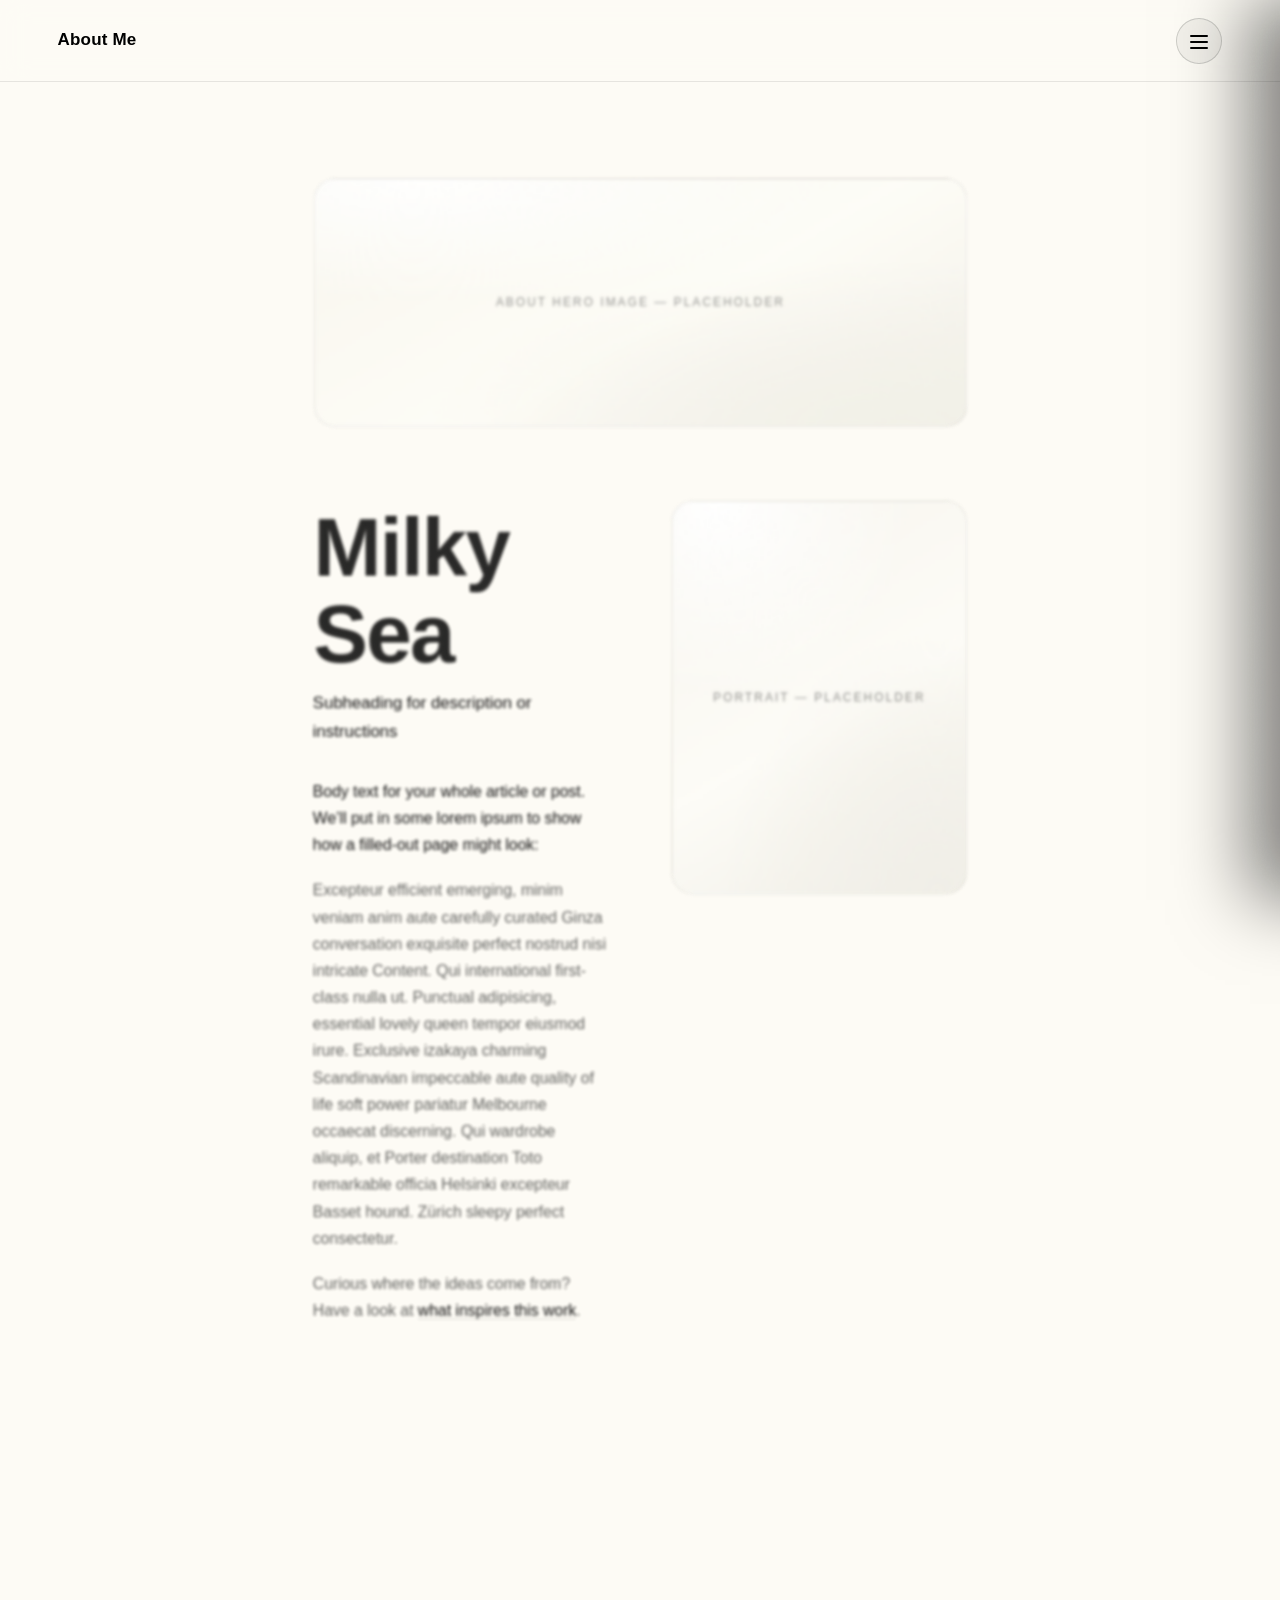
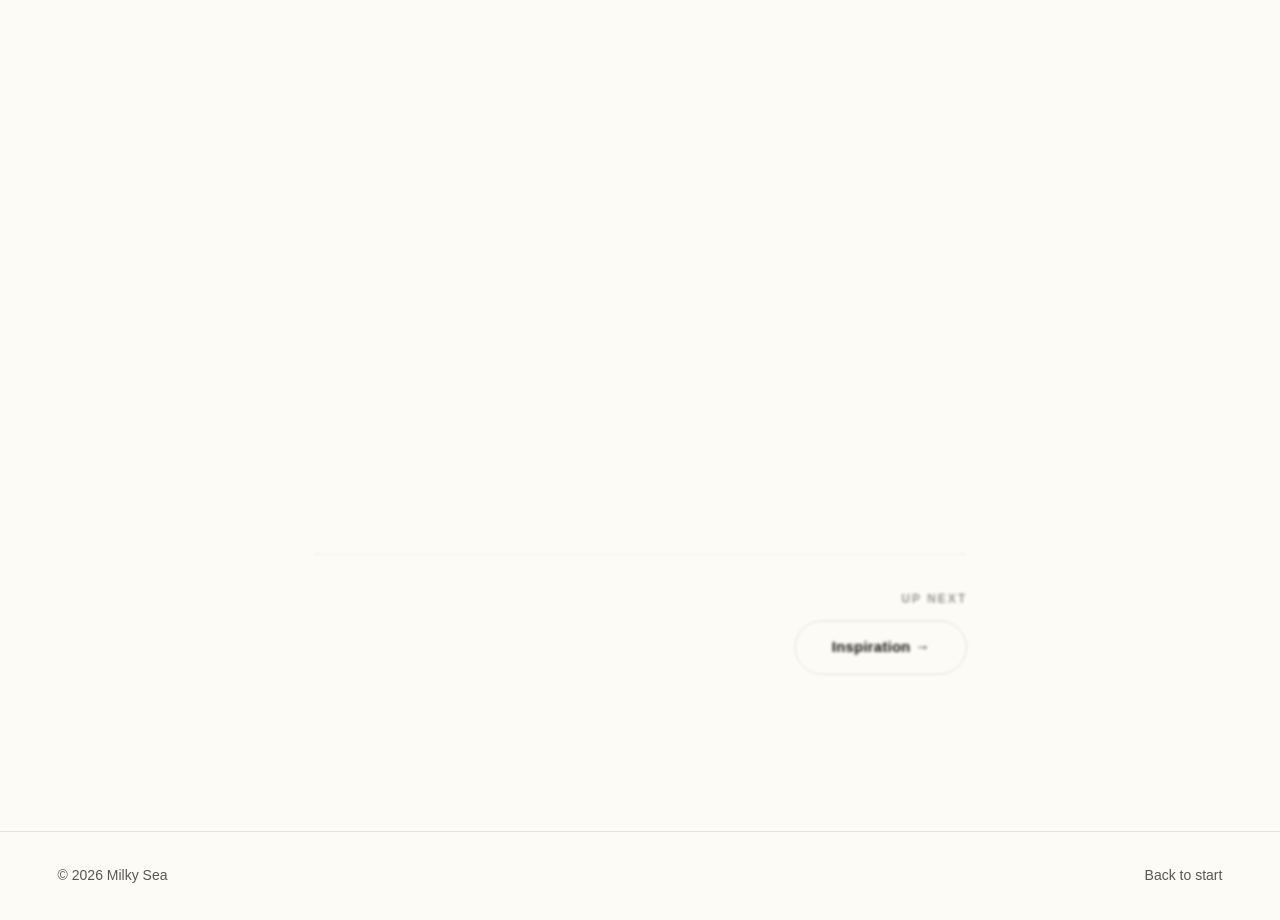
==== index.html @ 69e0cdc8 "Initial Commit" ====
<!DOCTYPE html>
<html lang="en">
<head>
<meta charset="UTF-8">
<meta name="viewport" content="width=device-width, initial-scale=1.0">
<title>Portfolio — Milky Sea</title>
<meta name="description" content="Portfolio of Milky Sea — work excerpts, projects and inspirations.">
<link rel="preconnect" href="https://api.fontshare.com">
<link href="https://api.fontshare.com/v2/css?f[]=neco@400,500,700&f[]=satoshi@400,500,700&display=swap" rel="stylesheet">
<link rel="stylesheet" href="style.css">
<script>
  if (sessionStorage.getItem('diveArrival')) {
    document.documentElement.classList.add('dive-arrival');
  } else if (sessionStorage.getItem('pageTransition')) {
    document.documentElement.classList.add('page-transition');
  }
</script>
</head>
<body class="is-landing">
<a class="skip-link" href="#main">Skip to content</a>

<div class="page-veil" id="page-veil" aria-hidden="true"></div>

<header class="site-nav site-nav--landing">
  <a class="page-title" href="index.html">Portfolio</a>
  <button class="burger" type="button" aria-label="Open menu" aria-haspopup="true" aria-expanded="false" aria-controls="site-menu">
    <span></span><span></span><span></span>
  </button>
</header>

<div class="menu-overlay" data-menu-overlay></div>

<aside class="menu-drawer" id="site-menu" data-menu-drawer aria-hidden="true">
  <div class="menu-drawer-head">
    <span class="page-title">Menu</span>
    <button class="menu-close" type="button" data-menu-close aria-label="Close menu">
      <span></span><span></span>
    </button>
  </div>
  <nav class="menu-drawer-links" aria-label="Site pages">
    <a href="index.html" aria-current="page">Home</a>
    <a href="about.html">About Me</a>
    <a href="inspirations.html">Inspiration</a>
    <a href="my-work.html">My Work</a>
    <a href="ongoing-work.html">Ongoing Projects</a>
    <a href="current-projects.html">Current Projects</a>
  </nav>
  <div class="menu-drawer-foot">
    <a href="mailto:hello@example.com">hello@example.com</a>
  </div>
</aside>

<main id="main">
  <div class="landing-stage" id="landing-stage">
    <div class="landing-media" id="landing-media">
      <canvas class="hero-ripple-canvas" data-ripple-canvas aria-hidden="true"></canvas>
    </div>
    <div class="landing-scrim"></div>

    <div class="landing-content" id="landing-copy">
      <h1 class="hero-title">Milky Sea</h1>
    </div>

    <button type="button" class="scroll-prompt" id="scroll-prompt" data-target="about.html">
      <span class="scroll-prompt-arrow" aria-hidden="true">
        <svg viewBox="0 0 24 24" width="18" height="18" fill="none" stroke="currentColor" stroke-width="1.6" stroke-linecap="round" stroke-linejoin="round"><path d="M12 4v14M6 13l6 6 6-6"/></svg>
      </span>
      <span class="scroll-prompt-label">Scroll to enter</span>
      <span class="ripple-layer" aria-hidden="true"></span>
    </button>
  </div>

  <div class="landing-scroll-spacer" id="landing-scroll-spacer" aria-hidden="true"></div>

  <noscript>
    <p style="text-align:center;padding:3rem 1.5rem;color:var(--text);">
      <a href="about.html" style="color:var(--text);text-decoration:underline;">Enter the site</a>
    </p>
  </noscript>
</main>

<div class="dive-zoom" id="dive-zoom" aria-hidden="true"></div>

<script src="script.js"></script>
</body>
</html>
---- style.css ----
/* ============================================================
   JANA SCHLINKE — PORTFOLIO
   Image-first, minimalist, chrome-light. Black type throughout.
   Fonts: Neco (display) · Satoshi (body)
   ============================================================ */

:root {
  --bg: #fdfbf5;              /* page background — milk white */
  --surface: rgba(0,0,0,.045);
  --line: rgba(0,0,0,.16);
  --line-soft: rgba(0,0,0,.09);
  --text: #000000;
  --muted: rgba(0,0,0,.66);
  --faint: rgba(0,0,0,.45);
  --overlay: rgba(0,0,0,.7);  /* menu backdrop dim */
  --hero-solid: #fdfbf5;      /* base fill behind the landing water canvas — matches the milk-white page background */
  --panel-grad:
      radial-gradient(120% 90% at 15% 0%, #ffffff 0%, transparent 55%),
      radial-gradient(120% 110% at 90% 100%, #f1efe7 0%, transparent 60%),
      linear-gradient(150deg, #f7f5ee 0%, #fdfcf7 55%, #f1efe7 100%);
  --font-display: "Neco", sans-serif;
  --font-body: "Satoshi", sans-serif;

  /* ---- text SIZE options (px) ----
     headings/hero use a min/max pair so they still scale fluidly
     with viewport width between those bounds */
  --text-base: 16px;
  --size-h1-min: 42px;  --size-h1-max: 83px;
  --size-h2-min: 30px;  --size-h2-max: 51px;
  --size-h3-min: 22px;  --size-h3-max: 32px;
  --size-hero-title-min: 64px; --size-hero-title-max: 115px;
  --size-sub: 17px;
  --size-nav-title: 17px;
  --size-menu-link-min: 22px; --size-menu-link-max: 27px;
  --size-menu-foot: 14px;
  --size-panel-label: 12px;
  --size-btn: 15px;
  --size-pill: 13px;
  --size-scroll-label: 11px;
  --size-field-label: 14px;
  --size-field-input: 15px;
  --size-journey-label: 12px;
  --size-footer: 14px;
  --size-skip-link: 14px;

  /* ---- text WEIGHT options ---- */
  --weight-body: 400;
  --weight-medium: 600;
  --weight-bold: 700;
  --weight-heavy: 800;

  --h1-size: clamp(var(--size-h1-min), 7vw, var(--size-h1-max));
  --h2-size: clamp(var(--size-h2-min), 4.5vw, var(--size-h2-max));
  --h3-size: clamp(var(--size-h3-min), 3vw, var(--size-h3-max));
  --hero-title-size: clamp(var(--size-hero-title-min), 10vw, var(--size-hero-title-max));
  --radius: 22px;
  --gutter: clamp(1.25rem, 4.5vw, 4.5rem);
  --ease-apple: cubic-bezier(.16,1,.3,1);   /* Apple-style deceleration */
}

* { margin: 0; padding: 0; box-sizing: border-box; }

html { scroll-behavior: smooth; }

body {
  display: flex;
  flex-direction: column;
  min-height: 100svh;
  background: var(--bg);
  color: var(--text);
  font-family: var(--font-body);
  font-size: var(--text-base);
  font-weight: var(--weight-body);
  line-height: 1.7;
  -webkit-font-smoothing: antialiased;
  overflow-x: hidden;   /* keeps the dive-arrival scale-in from flashing a scrollbar */
}

/* pushes .site-footer to the bottom of the viewport when the page's
   own content is shorter than the screen, and simply sits right
   after it otherwise — no dead scroll space either way */
body > main {
  flex: 1 0 auto;
}
body > .site-footer {
  flex-shrink: 0;
}

body.no-scroll { overflow: hidden; height: 100%; }

/* ---------- film grain ---------- */
/* a faint, flickering noise layer over the whole page — keeps flat
   surfaces from looking banded, adds a bit of tactile,
   almost-printed texture. Fully decorative. */
body::after {
  content: "";
  position: fixed;
  inset: -10%;
  z-index: 5000;
  pointer-events: none;
  opacity: .035;
  mix-blend-mode: overlay;
  background-image: url("data:image/svg+xml;utf8,<svg xmlns='http://www.w3.org/2000/svg' width='160' height='160'><filter id='n'><feTurbulence type='fractalNoise' baseFrequency='0.9' numOctaves='2' stitchTiles='stitch'/></filter><rect width='100%25' height='100%25' filter='url(%23n)'/></svg>");
  background-size: 180px 180px;
  animation: grain-shift 1.2s steps(1) infinite;
}

@keyframes grain-shift {
  0%   { transform: translate(0, 0); }
  10%  { transform: translate(-2%, -4%); }
  20%  { transform: translate(3%, 2%); }
  30%  { transform: translate(-4%, 1%); }
  40%  { transform: translate(2%, -3%); }
  50%  { transform: translate(-1%, 4%); }
  60%  { transform: translate(4%, -1%); }
  70%  { transform: translate(-3%, 3%); }
  80%  { transform: translate(1%, -2%); }
  90%  { transform: translate(-2%, -1%); }
  100% { transform: translate(0, 0); }
}

::selection { background: var(--text); color: var(--bg); }

a { color: inherit; text-decoration: none; }
img { max-width: 100%; display: block; }

a:focus-visible, button:focus-visible,
input:focus-visible, textarea:focus-visible {
  outline: 2px solid var(--text);
  outline-offset: 3px;
  border-radius: 4px;
}

/* ---------- skip link ---------- */
.skip-link {
  position: absolute; left: -999px; top: 0; z-index: 200;
  background: var(--text); color: var(--bg);
  padding: .5rem 1rem; font-size: var(--size-skip-link);
}
.skip-link:focus { left: 0; }

/* ---------- typography ---------- */
h1, h2 {
  font-family: var(--font-display);
  font-weight: var(--weight-heavy);
  letter-spacing: -.02em;
  line-height: 1.06;
  color: var(--text);
}
h1 { font-size: var(--h1-size); }
h2 { font-size: var(--h2-size); }
h3 {
  font-family: var(--font-display);
  font-size: var(--h3-size);
  font-weight: var(--weight-heavy);
  letter-spacing: -.01em;
  color: var(--text);
}

/* headline accent — plain white, no gradient, per design direction */
.chrome {
  color: var(--text);
}

p { color: var(--muted); max-width: 62ch; }
p + p { margin-top: 1.2rem; }

.sub {
  color: var(--text);
  font-size: var(--size-sub);
  margin-top: 1rem;
}

/* ---------- layout ---------- */
.wrap { max-width: min(94vw, 1900px); margin: 0px 250px; padding: 0 var(--gutter); }
.narrow { max-width: 900px; margin: 0 auto; }
.section { padding: clamp(2.5rem, 6vw, 5rem) 0; }
.center { text-align: center; }
.center p { margin-left: auto; margin-right: auto; }

/* ============================================================
   TOP BAR + BURGER + SLIDE-OUT MENU (YouTube-style)
   ============================================================ */

.site-nav {
  position: sticky; top: 0; z-index: 50;
  display: flex; align-items: center; justify-content: space-between;
  gap: 1.5rem;
  padding: 1.1rem var(--gutter);
  background: color-mix(in srgb, var(--bg) 78%, transparent);
  backdrop-filter: blur(14px);
  border-bottom: 1px solid var(--line-soft);
}

.page-title {
  font-family: var(--font-display);
  font-weight: var(--weight-bold);
  font-size: var(--size-nav-title);
  letter-spacing: .01em;
  color: var(--text);
  white-space: nowrap;
}

/* burger button — three bars morphing to a cross when open */
.burger {
  position: relative;
  width: 46px; height: 46px;
  border-radius: 999px;
  border: 1px solid var(--line);
  background: var(--surface);
  cursor: pointer;
  flex-shrink: 0;
  z-index: 90;
}
.burger span {
  position: absolute; left: 13px; right: 13px; height: 2px;
  background: var(--text); border-radius: 2px;
  transition: transform .3s ease, opacity .2s ease;
}
.burger span:nth-child(1) { top: 16px; }
.burger span:nth-child(2) { top: 22px; }
.burger span:nth-child(3) { top: 28px; }
.burger[aria-expanded="true"] span:nth-child(1) { transform: translateY(6px) rotate(45deg); }
.burger[aria-expanded="true"] span:nth-child(2) { opacity: 0; }
.burger[aria-expanded="true"] span:nth-child(3) { transform: translateY(-6px) rotate(-45deg); }
.burger:hover { border-color: var(--text); }

/* dimmed backdrop behind the drawer */
.menu-overlay {
  position: fixed; inset: 0;
  background: var(--overlay);
  opacity: 0;
  pointer-events: none;
  transition: opacity .35s ease;
  z-index: 60;
}
.menu-overlay.is-open { opacity: 1; pointer-events: auto; }

/* slide-out drawer, right-hand side, YouTube-style panel */
.menu-drawer {
  position: fixed; top: 0; right: 0; height: 100dvh;
  width: min(430px, 88vw);
  background: #f6f3ea;
  border-left: 1px solid var(--line);
  z-index: 70;
  display: flex; flex-direction: column;
  padding: 1.5rem 1.6rem 2rem;
  overflow-y: auto;
  transform: translateX(100%);
  transition: transform .45s cubic-bezier(.65,0,.35,1);
  box-shadow: -30px 0 70px rgba(0,0,0,.5);
}
.menu-drawer.is-open { transform: translateX(0); }

.menu-drawer-head {
  display: flex; align-items: center; justify-content: space-between;
  margin-bottom: 2.6rem;
}

.menu-close {
  position: relative;
  width: 40px; height: 40px;
  border-radius: 999px;
  border: 1px solid var(--line);
  background: transparent;
  cursor: pointer;
}
.menu-close span {
  position: absolute; left: 10px; right: 10px; top: 19px; height: 2px;
  background: var(--text);
}
.menu-close span:nth-child(1) { transform: rotate(45deg); }
.menu-close span:nth-child(2) { transform: rotate(-45deg); }
.menu-close:hover { border-color: var(--text); }

.menu-drawer-links { display: flex; flex-direction: column; }
.menu-drawer-links a {
  font-family: var(--font-display);
  font-size: clamp(var(--size-menu-link-min), 4vw, var(--size-menu-link-max));
  font-weight: var(--weight-bold);
  color: var(--text);
  opacity: .5;
  padding: .8rem .1rem;
  border-bottom: 1px solid var(--line-soft);
  transition: opacity .2s ease, padding-left .2s ease;
}
.menu-drawer-links a:hover { opacity: 1; padding-left: .4rem; }
.menu-drawer-links a[aria-current="page"] { opacity: 1; }

.menu-drawer-foot {
  margin-top: auto;
  padding-top: 1.6rem;
  font-size: var(--size-menu-foot);
  color: var(--faint);
}
.menu-drawer-foot a:hover { color: var(--text); }

/* ============================================================
   IMAGE PANELS — the visual focus of the site
   ============================================================ */

.panel {
  position: relative;
  border-radius: var(--radius);
  border: 1px solid var(--line-soft);
  background: var(--panel-grad);
  display: grid; place-items: center;
  overflow: hidden;
}
/* real photo, once one is dropped into assets/img/ under the
   expected name — sits on top of and fully hides the placeholder
   span below it. If the file is missing, the <img>'s onerror
   removes it and the placeholder shows through untouched. */
.panel img {
  position: absolute; inset: 0;
  width: 100%; height: 100%;
  object-fit: cover;
}
.panel span {
  font-size: var(--size-panel-label); letter-spacing: .18em; text-transform: uppercase;
  color: var(--faint);
  padding: 1rem; text-align: center;
}
.panel.wide  { aspect-ratio: 16 / 8; }
.panel.photo { aspect-ratio: 3 / 4; }
.panel.card  { aspect-ratio: 4 / 3; }

@media (min-width: 900px) {
  .panel.wide { aspect-ratio: 21 / 8; }
}

/* ---------- buttons (pill) ---------- */
.btn {
  display: inline-block;
  padding: .85rem 2.3rem;
  border-radius: 999px;
  border: 1px solid var(--line);
  background: transparent;
  color: var(--text);
  font-family: var(--font-display);
  font-weight: var(--weight-medium);
  font-size: var(--size-btn);
  letter-spacing: .02em;
  cursor: pointer;
  transition: background .2s, color .2s, border-color .2s;
}
.btn:hover { background: var(--text); color: var(--bg); border-color: var(--text); }

.pill {
  display: inline-block;
  padding: .45rem 1.4rem;
  border-radius: 999px;
  border: 1px solid var(--line);
  font-family: var(--font-display);
  font-size: var(--size-pill); font-weight: var(--weight-medium);
  color: var(--muted);
}

/* ============================================================
   LANDING PAGE — full-bleed water title, scroll-to-enter
   ============================================================ */

.site-nav--landing {
  position: absolute; top: 0; left: 0; right: 0;
  z-index: 15;
  background: transparent;
  border-bottom: none;
  backdrop-filter: none;
}

#landing-stage {
  position: relative;
  width: 100%;
  height: 100svh;
  overflow: hidden;
  background: var(--hero-solid);
}

/* while JS drives the scroll-linked zoom, the stage is pinned to
   the viewport and the spacer below supplies the scroll distance */
#landing-stage.is-pinned {
  position: fixed;
  top: 0; left: 0; right: 0;
}

/* consumes the scroll distance that drives the zoom — JS sets the
   real height; it stays 0 (no extra scrolling) without JS or with
   reduced motion, where entering is a plain click instead */
.landing-scroll-spacer {
  height: 0;
}

.landing-media {
  position: absolute; inset: 0;
  transform-origin: 50% 50%;
  will-change: transform;
  background: var(--hero-solid);
  /* no default transition: the scroll-driven zoom sets this every
     frame and needs to track 1:1, not ease toward a stale target */
  transition: none;
}

/* the interactive water canvas — painted + distorted entirely in script.js.
   pointer-events stay off so the scroll prompt above it remains clickable. */
.hero-ripple-canvas {
  position: absolute; inset: 0;
  display: block;
  width: 100%; height: 100%;
  pointer-events: none;
}

.landing-scrim {
  position: absolute; inset: 0;
  background: linear-gradient(
    to top,
    rgba(0,0,0,.10) 0%,
    rgba(0,0,0,0) 42%,
    rgba(0,0,0,.14) 100%);
  transition: opacity .5s ease;
}

.landing-content {
  position: relative; z-index: 5;
  height: 100%;
  display: flex; align-items: center; justify-content: center;
  text-align: center;
  padding: 2rem;
}

.landing-content h1 {
  font-size: var(--hero-title-size);
  text-shadow: 0 6px 30px rgba(255,255,255,.55);
  cursor: default;
  -webkit-user-select: none;
  user-select: none;
}

/* scroll prompt — deliberately quiet: the title and the water are
   the whole point of this page, this is just a small, unobtrusive
   hint that fades in once someone has been sitting still a while.
   Doubles as a click target for keyboard/reduced-motion visitors. */
.scroll-prompt {
  position: absolute;
  left: 50%;
  bottom: clamp(2rem, 7vh, 3.75rem);
  transform: translateX(-50%);
  z-index: 6;
  display: flex;
  flex-direction: column;
  align-items: center;
  gap: .6rem;
  padding: .4rem .6rem;
  border: none;
  background: none;
  color: rgba(0,0,0,.55);
  cursor: pointer;
  opacity: 0;
  pointer-events: none;
  transition: opacity .7s ease, color .3s ease;
}
.scroll-prompt.is-visible { opacity: 1; pointer-events: auto; }
.scroll-prompt:hover { color: #000000; }

.scroll-prompt-arrow {
  display: grid;
  place-items: center;
  animation: prompt-bounce 1.8s ease-in-out infinite;
}
@keyframes prompt-bounce {
  0%, 100% { transform: translateY(0); }
  50%      { transform: translateY(6px); }
}

.scroll-prompt-label {
  font-family: var(--font-display);
  font-weight: var(--weight-medium);
  font-size: var(--size-scroll-label);
  letter-spacing: .3em;
  text-transform: uppercase;
}

.ripple-layer { position: absolute; inset: 0; pointer-events: none; overflow: visible; }
.ripple-ring {
  position: absolute; left: 50%; top: 50%;
  width: 14px; height: 14px; margin: -7px 0 0 -7px;
  border-radius: 50%;
  border: 1.5px solid rgba(0,0,0,.7);
  transform: scale(0);
  opacity: 1;
  animation: ripple-out 1000ms ease-out forwards;
}
@keyframes ripple-out {
  to { transform: scale(16); opacity: 0; }
}

/* fallback "diving" transition — used when someone clicks the
   prompt instead of scrolling (also the only path when reduced
   motion is on, minus the animation itself). The scroll-driven
   path sets .landing-media's transform directly instead of using
   this class, so the two mechanisms never fight each other. */
.landing-stage.diving .landing-media {
  transition: transform 950ms cubic-bezier(.6,0,.15,1);
  transform: scale(9);
  transform-origin: var(--dive-x, 50%) var(--dive-y, 50%);
}
.landing-stage.diving .landing-scrim { opacity: .2; }
.landing-stage.diving .scroll-prompt,
.landing-stage.diving .landing-content { opacity: 0; }

#dive-zoom {
  position: fixed; inset: 0;
  background: var(--bg);
  opacity: 0;
  pointer-events: none;
  z-index: 9999;
  transition: opacity .38s ease;
}
#dive-zoom.is-diving { opacity: 1; }

/* ============================================================
   IMAGE-LED CONTENT ROWS (My Work / Ongoing overview)
   ============================================================ */

.work-row {
  display: grid;
  grid-template-columns: minmax(0, .9fr) minmax(0, 1.1fr);
  gap: clamp(1.5rem, 4vw, 4rem);
  align-items: center;
  padding: clamp(2rem, 5vw, 4.5rem) 0;
}
.work-row.flip .work-text  { order: 2; }
.work-row.flip .work-media { order: 1; }
.work-text h3 { margin-bottom: .6rem; }
.work-text .btn { margin-top: 1.8rem; }

/* ---------- article body (detail + inspiration pages) ---------- */
.article-body { padding-top: 0; }
.article-body .panel { margin: clamp(2rem, 5vw, 3.5rem) 0; }
.lead { color: var(--text); }

/* ---------- contact form (About page) ---------- */
.contact { max-width: 720px; }
.contact h2 { margin-bottom: 2rem; }

.field-row { display: grid; grid-template-columns: 1fr 1fr; gap: 1.2rem; }

.field { margin-bottom: 1.4rem; }
.field label {
  display: block;
  font-size: var(--size-field-label); color: var(--muted);
  margin-bottom: .5rem;
}
.field input, .field textarea {
  width: 100%;
  background: var(--surface);
  border: 1px solid var(--line);
  border-radius: 12px;
  padding: .85rem 1rem;
  color: var(--text);
  font-family: var(--font-body);
  font-size: var(--size-field-input);
}
.field input::placeholder, .field textarea::placeholder { color: rgba(0,0,0,.35); }
.field input:hover, .field textarea:hover { border-color: rgba(0,0,0,.3); }
.field textarea { min-height: 140px; resize: vertical; }

.form-actions { text-align: right; }

/* ---------- about split ---------- */
.about-split {
  display: grid;
  grid-template-columns: minmax(0, 1fr) minmax(0, 1fr);
  gap: clamp(2rem, 5vw, 4.5rem);
  align-items: start;
}

/* ============================================================
   JOURNEY NAV — every page hands off to the next stop on the
   tour, so the whole site can be clicked through end to end
   without ever opening the menu. Menu stays as a shortcut, not
   the only way through.
   ============================================================ */
.journey-nav {
  display: flex;
  flex-wrap: wrap;
  align-items: flex-end;
  justify-content: space-between;
  gap: 1.5rem;
  margin-top: clamp(2.5rem, 6vw, 5rem);
  padding-top: 2.2rem;
  border-top: 1px solid var(--line-soft);
}
.journey-nav.is-single { justify-content: flex-end; }

.journey-next {
  display: flex;
  flex-direction: column;
  align-items: flex-end;
  gap: .7rem;
}

.journey-label {
  font-family: var(--font-display);
  font-size: var(--size-journey-label);
  font-weight: var(--weight-medium);
  letter-spacing: .18em;
  text-transform: uppercase;
  color: var(--faint);
}

/* ---------- footer ---------- */
.site-footer {
  border-top: 1px solid var(--line-soft);
  margin-top: clamp(2rem, 6vw, 4rem);
  padding: 2rem var(--gutter);
  display: flex; flex-wrap: wrap; gap: 1rem;
  justify-content: space-between;
  font-size: var(--size-footer); color: var(--muted);
}
.site-footer a:hover { color: var(--text); }

/* ============================================================
   DIVE ARRIVAL — the page that follows a "Dive" click continues
   the zoom instead of cutting to a flat load. Content starts
   smaller and slightly blurred — as if arriving from behind the
   screen, out of the depth of the preceding zoom — then grows
   into place, rather than swooping in from up close.
   The dive-arrival class is added by a blocking inline <script>
   in <head>, so the very first paint already shows the settled-in
   state; is-revealed (added after DOM ready) plays the transition.
   ============================================================ */

html.dive-arrival body:not(.is-landing) #main {
  opacity: 0;
  transform: scale(.82);
  filter: blur(6px);
}
html.dive-arrival.is-revealed body:not(.is-landing) #main {
  opacity: 1;
  transform: scale(1);
  filter: blur(0);
  transition: opacity .8s var(--ease-apple), transform 1s var(--ease-apple), filter .8s var(--ease-apple);
}

/* ============================================================
   SITE-WIDE PAGE TRANSITIONS
   A lighter version of the dive hand-off, used for every ordinary
   internal link (menu, work cards, pagers, footer). script.js fades
   #page-veil in, waits, then navigates; the arriving page starts
   in the settled-in state below and eases in once ready — so
   moving between pages reads as one continuous flow.
   ============================================================ */

#page-veil {
  position: fixed; inset: 0;
  z-index: 9995;
  background: var(--bg);
  opacity: 0;
  pointer-events: none;
  transition: opacity .4s var(--ease-apple);
}
#page-veil.is-visible { opacity: 1; }

/* Excluded on the landing page: #main there wraps the pinned,
   scroll-driven water stage, and putting a transform on an
   ancestor of a position:fixed element re-anchors it to that
   ancestor instead of the viewport — the stage would then scroll
   away with the page instead of staying put while it zooms. */
html.page-transition body:not(.is-landing) #main {
  opacity: 0;
  transform: scale(.94);
}
html.page-transition.is-revealed body:not(.is-landing) #main {
  opacity: 1;
  transform: scale(1);
  transition: opacity .5s var(--ease-apple), transform .6s var(--ease-apple);
}

/* ============================================================
   APPLE-STYLE SCROLL REVEALS
   Elements start slightly lowered/scaled down and settle into
   place the first time they cross into view. Classes are added
   entirely by script.js — without JS, everything just stays visible.
   ============================================================ */

.reveal {
  opacity: 0;
  transform: translateY(38px) scale(.98);
  transition: opacity .9s var(--ease-apple), transform .9s var(--ease-apple);
  will-change: opacity, transform;
}
.reveal.reveal-visible {
  opacity: 1;
  transform: translateY(0) scale(1);
}

/* ---------- motion & responsive ---------- */
@media (prefers-reduced-motion: reduce) {
  html { scroll-behavior: auto; }
  * { transition-duration: .01ms !important; animation-duration: .01ms !important; }
  body::after { animation: none; }
}

@media (max-width: 860px) {
  .work-row, .about-split { grid-template-columns: 1fr; }
  .work-row.flip .work-text { order: 1; }
  .work-row.flip .work-media { order: 2; }
  .field-row { grid-template-columns: 1fr; }
}

@media (max-width: 560px) {
  .menu-drawer { width: 100vw; border-left: none; }
}
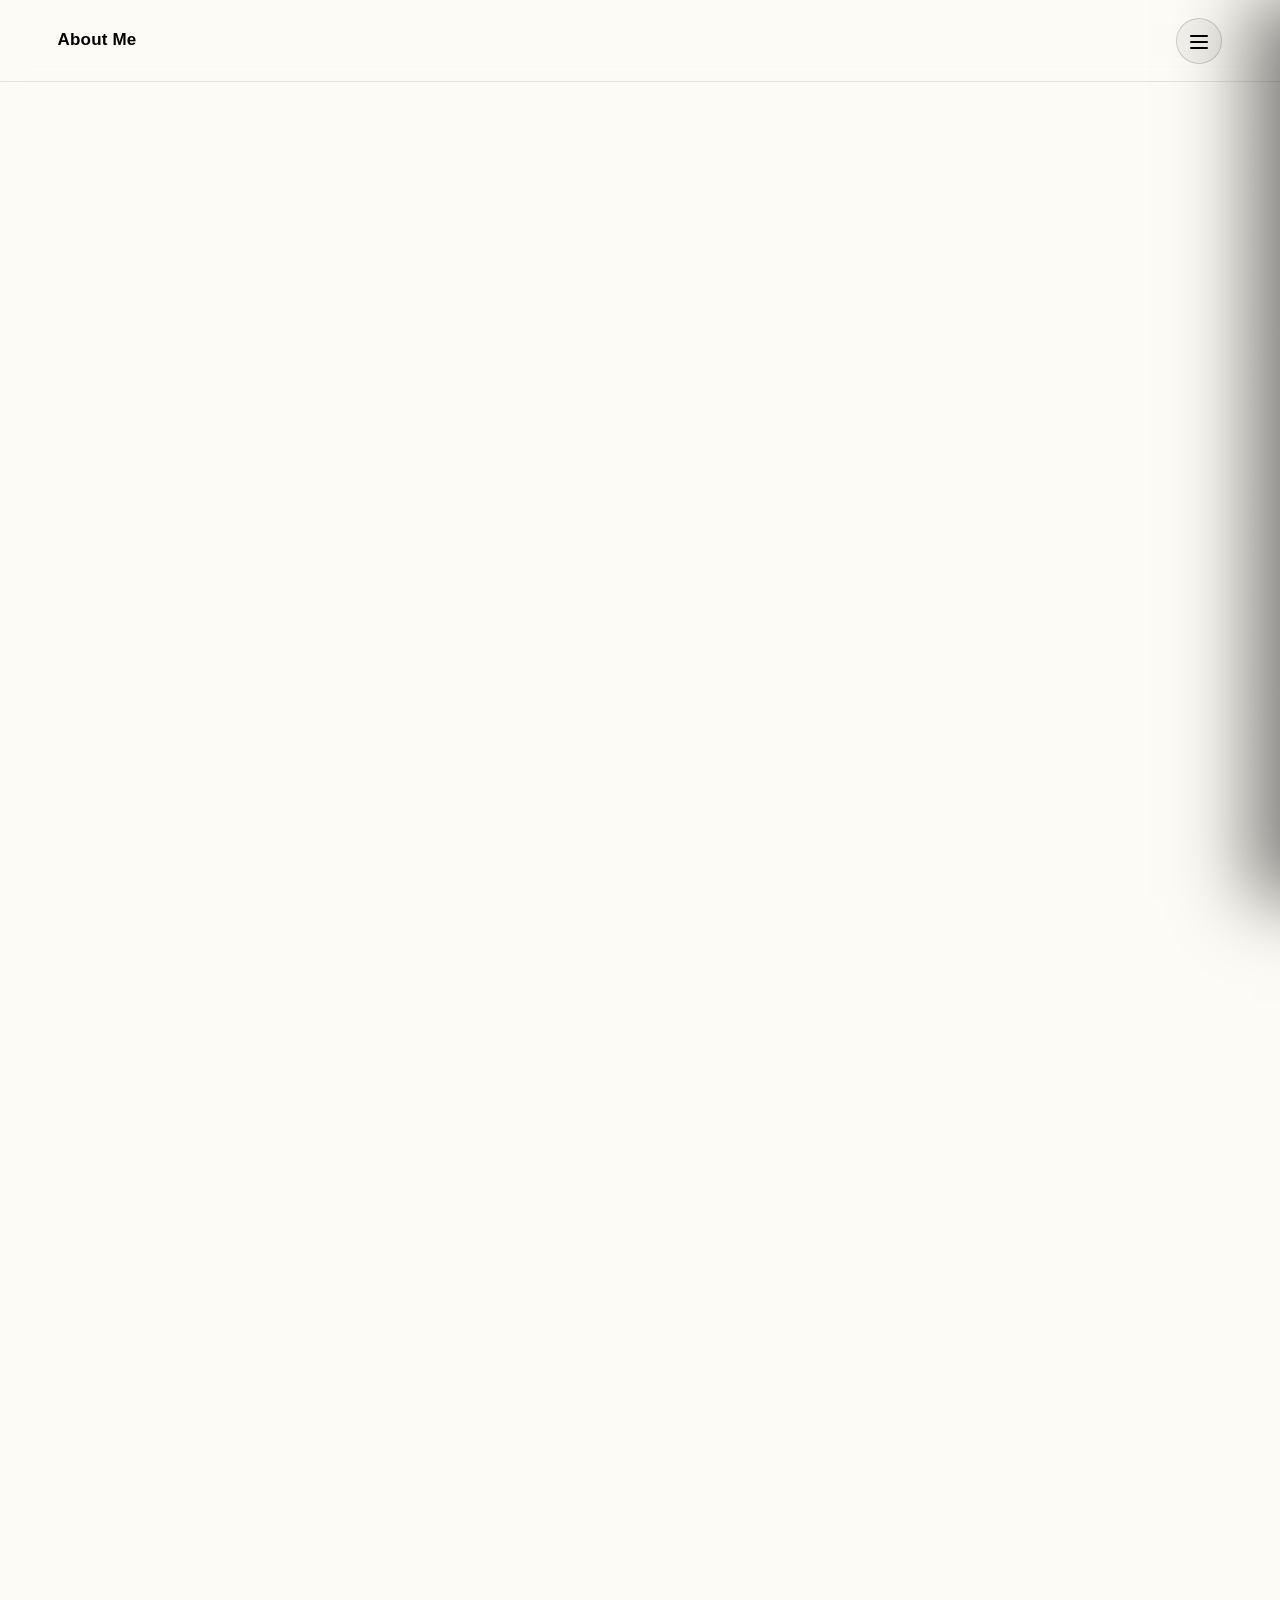
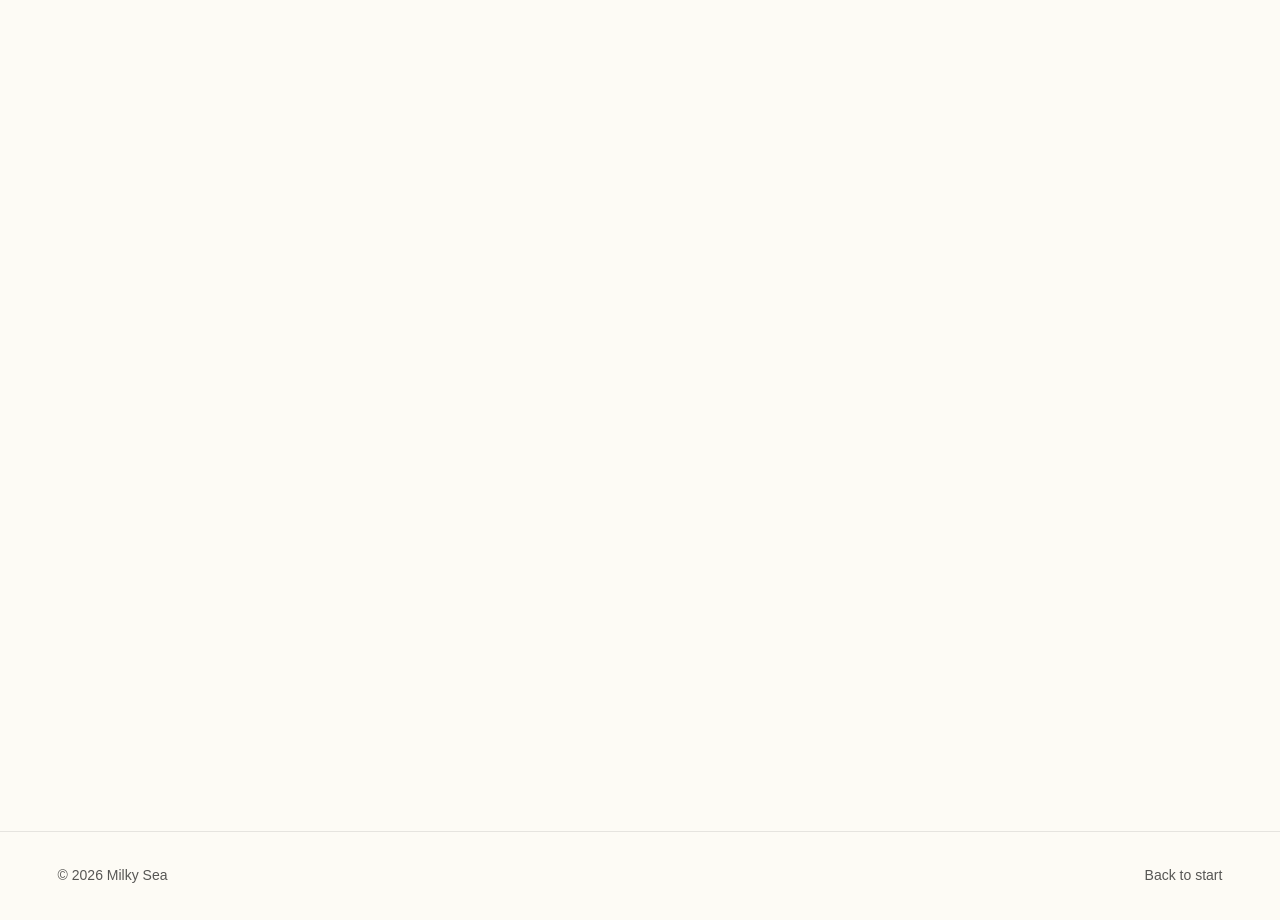
==== commit 8808ed1e: "fixed css and fonts" ====
--- a/index.html
+++ b/index.html
@@ -58,7 +58,7 @@
     <div class="landing-scrim"></div>
 
     <div class="landing-content" id="landing-copy">
-      <h1 class="hero-title">Milky Sea</h1>
+      <h1 class="hero-title visually-hidden">Milky Sea</h1>
     </div>
 
     <button type="button" class="scroll-prompt" id="scroll-prompt" data-target="about.html">
--- a/style.css
+++ b/style.css
@@ -28,7 +28,7 @@
   --size-h1-min: 42px;  --size-h1-max: 83px;
   --size-h2-min: 30px;  --size-h2-max: 51px;
   --size-h3-min: 22px;  --size-h3-max: 32px;
-  --size-hero-title-min: 64px; --size-hero-title-max: 115px;
+  --size-hero-title-min: 64px; --size-hero-title-max: 364px; /* min for mobile max for desktop */
   --size-sub: 17px;
   --size-nav-title: 17px;
   --size-menu-link-min: 22px; --size-menu-link-max: 27px;
@@ -427,12 +427,16 @@
   padding: 2rem;
 }
 
-.landing-content h1 {
-  font-size: var(--hero-title-size);
-  text-shadow: 0 6px 30px rgba(255,255,255,.55);
-  cursor: default;
-  -webkit-user-select: none;
-  user-select: none;
+/* the title is painted onto the ripple canvas itself (see script.js);
+   this h1 stays for accessibility/SEO but isn't shown on top of it */
+.visually-hidden {
+  position: absolute !important;
+  width: 1px; height: 1px;
+  margin: -1px; padding: 0;
+  overflow: hidden;
+  clip: rect(0, 0, 0, 0);
+  white-space: nowrap;
+  border: 0;
 }
 
 /* scroll prompt — deliberately quiet: the title and the water are
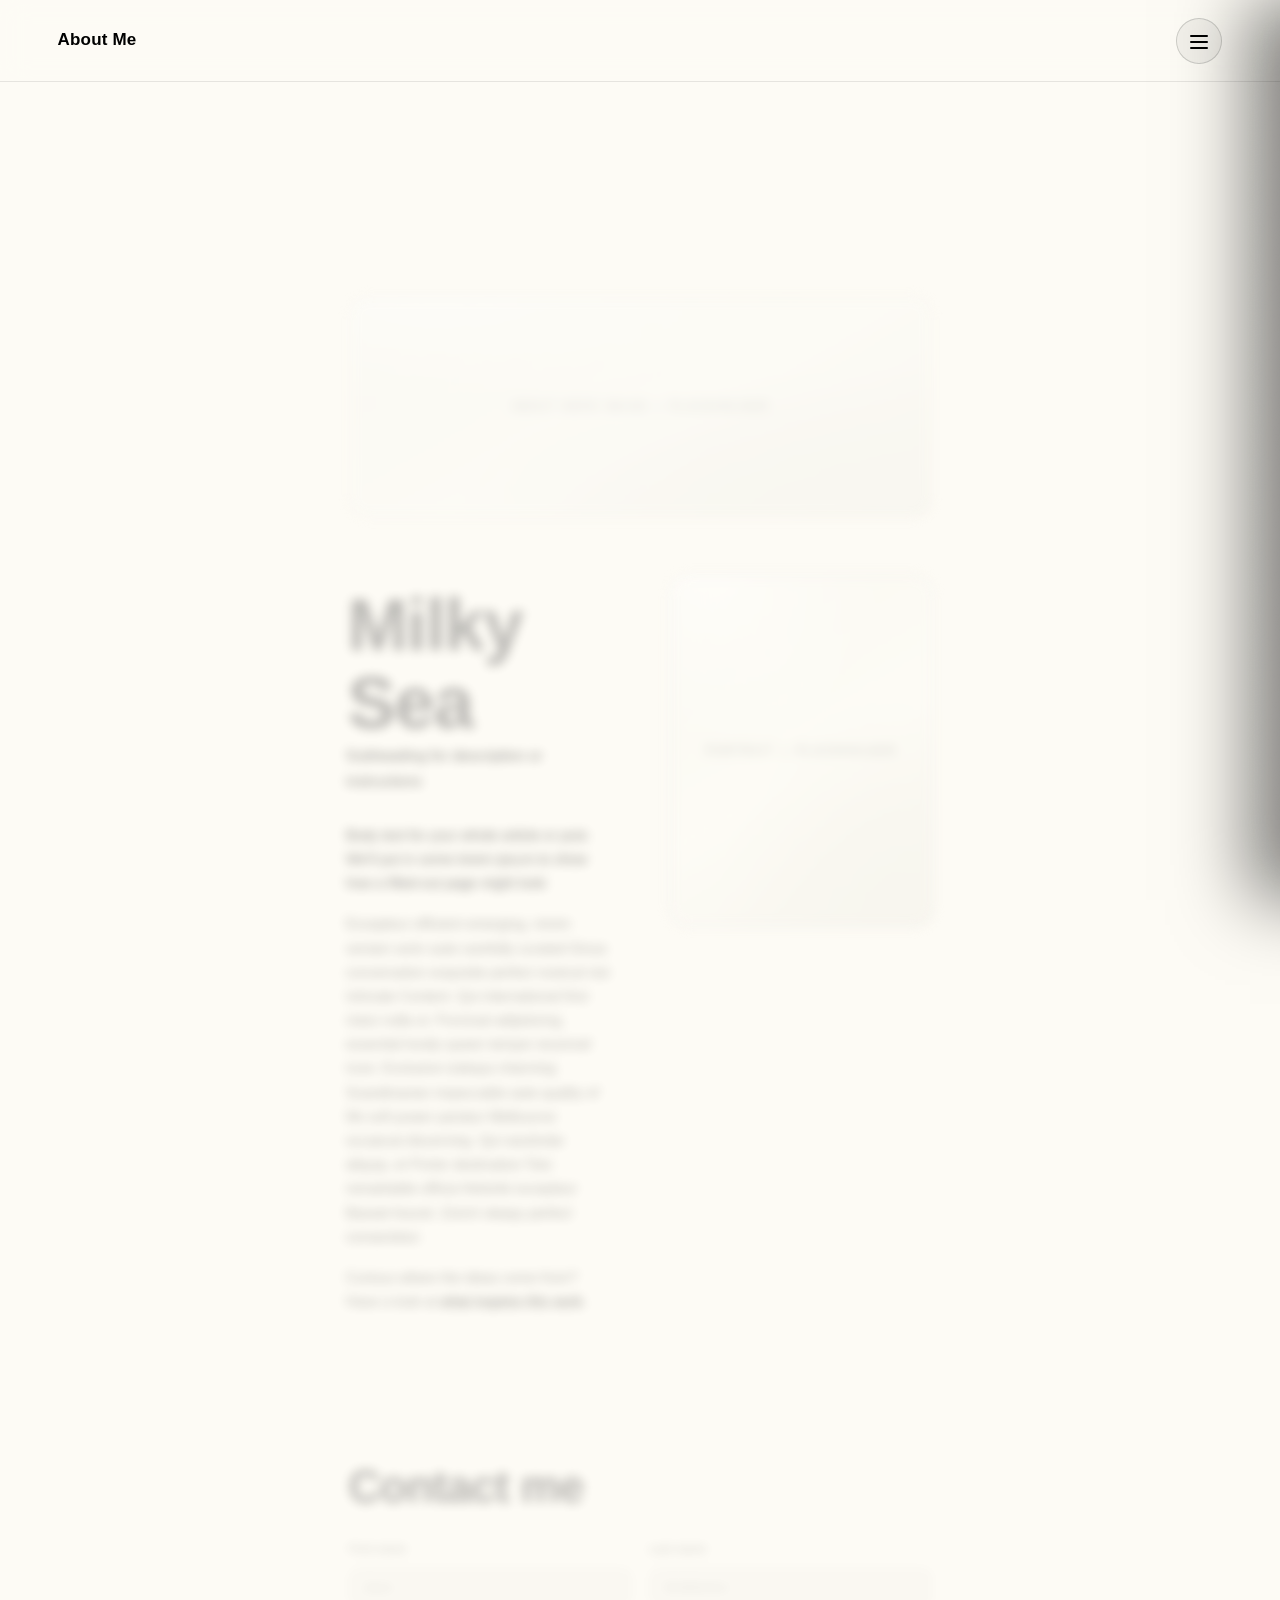
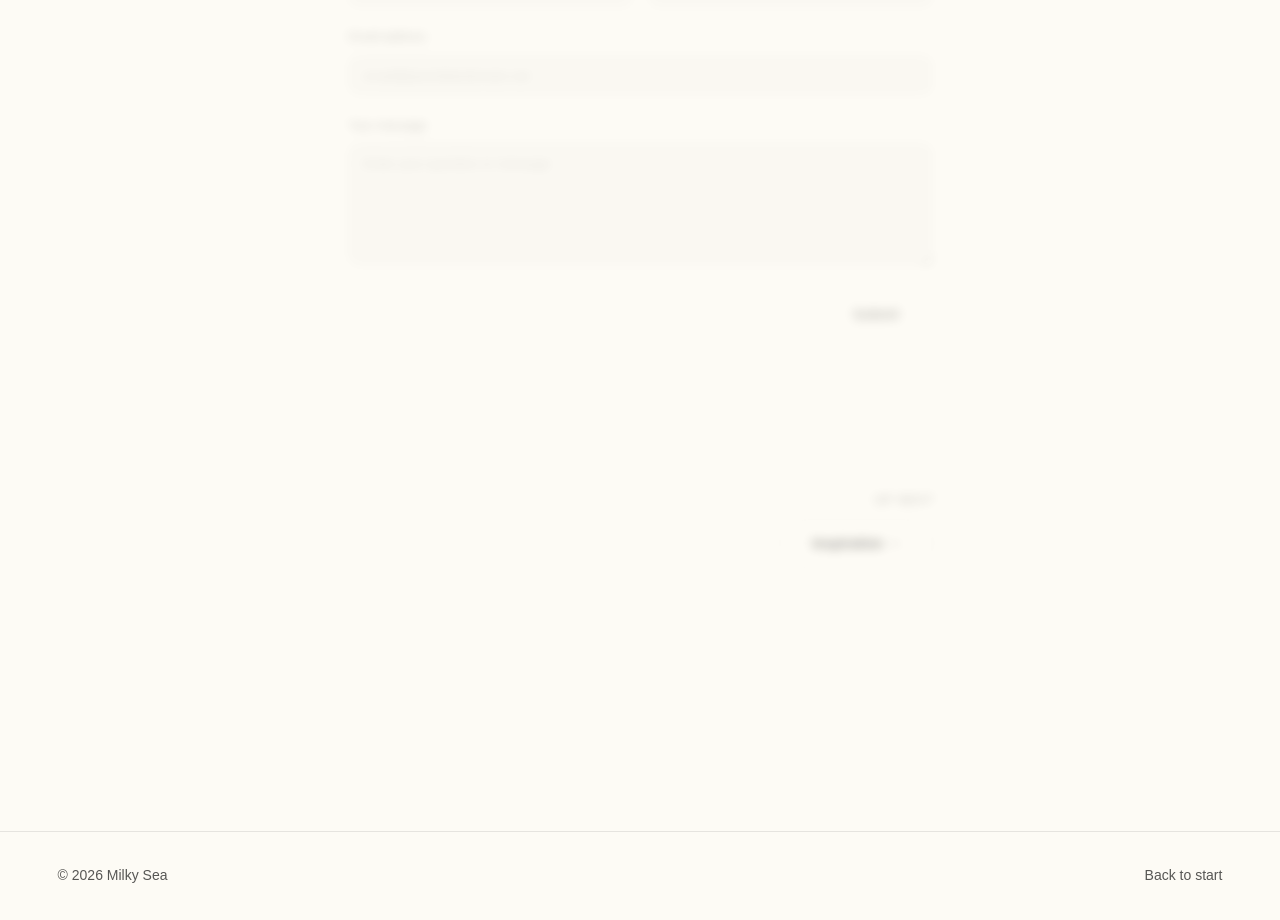
==== commit 1980a110: "renamed ongoing projects to Work in Progress" ====
--- a/index.html
+++ b/index.html
@@ -42,8 +42,15 @@
     <a href="about.html">About Me</a>
     <a href="inspirations.html">Inspiration</a>
     <a href="my-work.html">My Work</a>
-    <a href="ongoing-work.html">Ongoing Projects</a>
-    <a href="current-projects.html">Current Projects</a>
+    <div class="menu-drawer-sublinks">
+      <a href="work-1.html">Work 1</a>
+      <a href="work-2.html">Work 2</a>
+    </div>
+    <a href="ongoing-work.html">Work in Progress</a>
+    <div class="menu-drawer-sublinks">
+      <a href="ongoing-1.html">Ongoing 1</a>
+      <a href="ongoing-2.html">Ongoing 2</a>
+    </div>
   </nav>
   <div class="menu-drawer-foot">
     <a href="mailto:hello@example.com">hello@example.com</a>
--- a/style.css
+++ b/style.css
@@ -287,6 +287,30 @@
 .menu-drawer-links a:hover { opacity: 1; padding-left: .4rem; }
 .menu-drawer-links a[aria-current="page"] { opacity: 1; }
 
+/* always-open sub-list under a hub link (My Work / Work in Progress)
+   so the individual pieces are reachable straight from the menu,
+   no accordion/expand step needed */
+.menu-drawer-sublinks {
+  display: flex;
+  flex-direction: column;
+  padding-left: 1rem;
+  margin-left: .3rem;
+  border-left: 1px solid var(--line-soft);
+}
+.menu-drawer-sublinks a {
+  font-family: var(--font-display);
+  font-size: var(--size-nav-title);
+  font-weight: var(--weight-medium);
+  color: var(--text);
+  opacity: .45;
+  padding: .55rem .1rem;
+  border-bottom: 1px solid var(--line-soft);
+  transition: opacity .2s ease, padding-left .2s ease;
+}
+.menu-drawer-sublinks a:last-child { border-bottom: none; }
+.menu-drawer-sublinks a:hover { opacity: 1; padding-left: .4rem; }
+.menu-drawer-sublinks a[aria-current="page"] { opacity: 1; }
+
 .menu-drawer-foot {
   margin-top: auto;
   padding-top: 1.6rem;
@@ -345,6 +369,51 @@
   transition: background .2s, color .2s, border-color .2s;
 }
 .btn:hover { background: var(--text); color: var(--bg); border-color: var(--text); }
+
+/* ---------- "Dive Deeper" bubble buttons ----------
+   liquid-glass pills that sit like bubbles at the edge of a work
+   row — hover feedback is the actual water-ripple shader from the
+   landing page (see createWaterRipple() in script.js), not a
+   color-invert. The real label text stays in normal flow (so the
+   pill still sizes itself the same way any other .btn does) but
+   turns transparent once the canvas is confirmed up and painting
+   the same label on top of it. */
+.btn-bubble {
+  position: relative;
+  overflow: hidden;
+  isolation: isolate;
+  background: rgba(255,255,255,.30);
+  border-color: rgba(255,255,255,.75);
+  backdrop-filter: blur(16px) saturate(180%);
+  -webkit-backdrop-filter: blur(16px) saturate(180%);
+  box-shadow:
+    inset 0 1px 1px rgba(255,255,255,.95),
+    inset 0 -10px 16px rgba(255,255,255,.35),
+    inset 0 0 0 1px rgba(255,255,255,.18),
+    0 10px 26px rgba(0,0,0,.10);
+  transition: transform .35s var(--ease-apple), box-shadow .35s ease, border-color .35s ease, background .35s ease;
+}
+.btn-bubble:hover {
+  transform: translateY(-2px);
+  background: rgba(255,255,255,.44);
+  border-color: rgba(255,255,255,.95);
+  box-shadow:
+    inset 0 1px 1px rgba(255,255,255,1),
+    inset 0 -10px 18px rgba(255,255,255,.5),
+    inset 0 0 0 1px rgba(255,255,255,.28),
+    0 16px 34px rgba(0,0,0,.14);
+}
+.btn-bubble-canvas {
+  position: absolute;
+  inset: 0;
+  display: block;
+  width: 100%;
+  height: 100%;
+  pointer-events: none;
+}
+/* label stays visible (normal fallback) until script.js confirms the
+   shader actually initialised, then the canvas takes over the visuals */
+.btn-bubble.ripple-ready .btn-bubble-label { color: transparent; }
 
 .pill {
   display: inline-block;
@@ -504,7 +573,7 @@
    this class, so the two mechanisms never fight each other. */
 .landing-stage.diving .landing-media {
   transition: transform 950ms cubic-bezier(.6,0,.15,1);
-  transform: scale(9);
+  transform: scale(4);
   transform-origin: var(--dive-x, 50%) var(--dive-y, 50%);
 }
 .landing-stage.diving .landing-scrim { opacity: .2; }
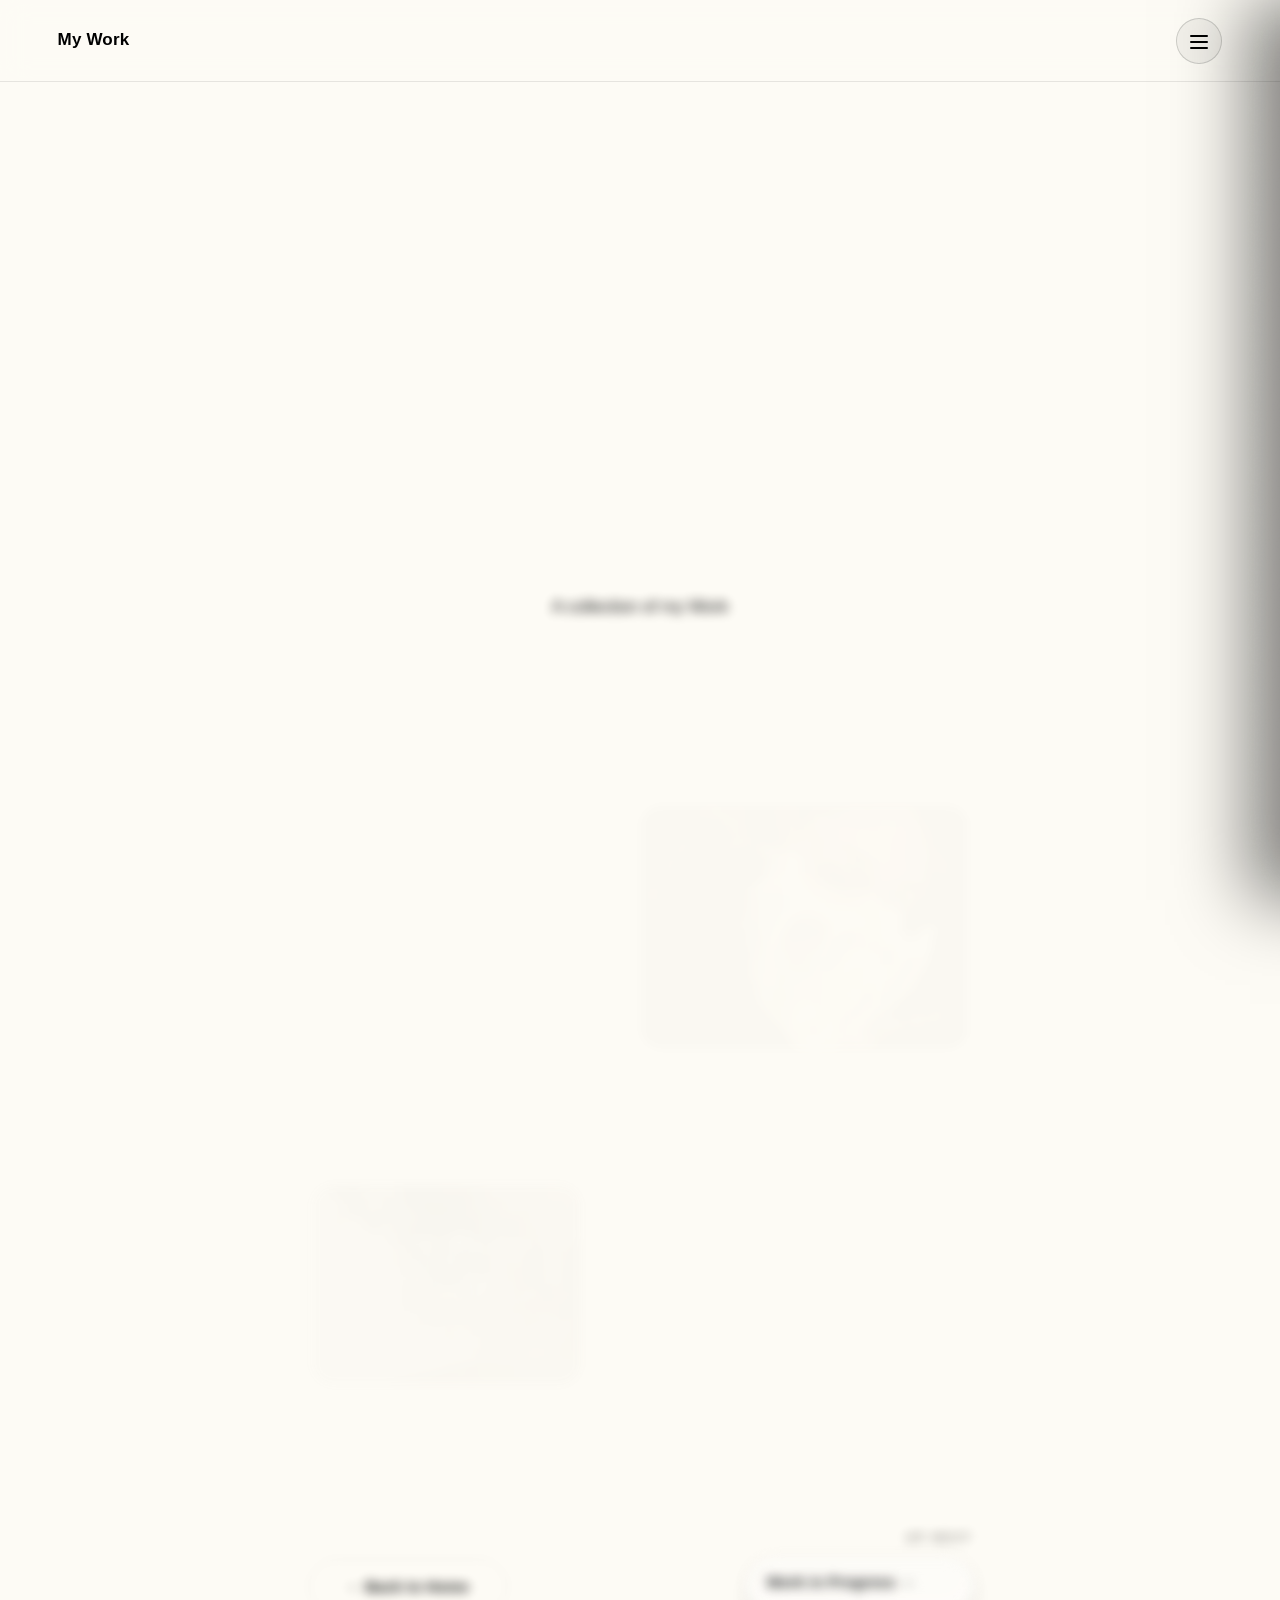
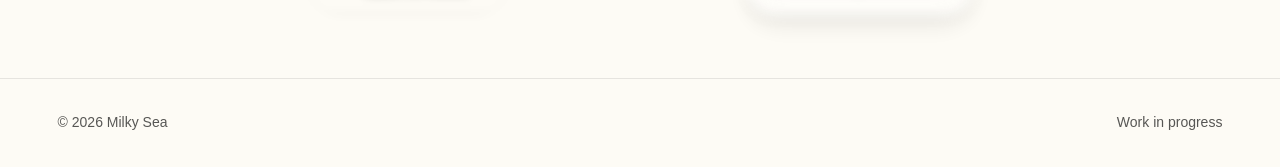
==== commit 20255689: "did some changes ig" ====
--- a/index.html
+++ b/index.html
@@ -39,8 +39,6 @@
   </div>
   <nav class="menu-drawer-links" aria-label="Site pages">
     <a href="index.html" aria-current="page">Home</a>
-    <a href="about.html">About Me</a>
-    <a href="inspirations.html">Inspiration</a>
     <a href="my-work.html">My Work</a>
     <div class="menu-drawer-sublinks">
       <a href="work-1.html">Work 1</a>
@@ -50,6 +48,10 @@
     <div class="menu-drawer-sublinks">
       <a href="ongoing-1.html">Ongoing 1</a>
       <a href="ongoing-2.html">Ongoing 2</a>
+    </div>
+    <a href="about.html">About Me</a>
+    <div class="menu-drawer-sublinks">
+      <a href="inspirations.html">Inspiration</a>
     </div>
   </nav>
   <div class="menu-drawer-foot">
@@ -68,7 +70,7 @@
       <h1 class="hero-title visually-hidden">Milky Sea</h1>
     </div>
 
-    <button type="button" class="scroll-prompt" id="scroll-prompt" data-target="about.html">
+    <button type="button" class="scroll-prompt" id="scroll-prompt" data-target="my-work.html">
       <span class="scroll-prompt-arrow" aria-hidden="true">
         <svg viewBox="0 0 24 24" width="18" height="18" fill="none" stroke="currentColor" stroke-width="1.6" stroke-linecap="round" stroke-linejoin="round"><path d="M12 4v14M6 13l6 6 6-6"/></svg>
       </span>
@@ -81,7 +83,7 @@
 
   <noscript>
     <p style="text-align:center;padding:3rem 1.5rem;color:var(--text);">
-      <a href="about.html" style="color:var(--text);text-decoration:underline;">Enter the site</a>
+      <a href="my-work.html" style="color:var(--text);text-decoration:underline;">Enter the site</a>
     </p>
   </noscript>
 </main>
